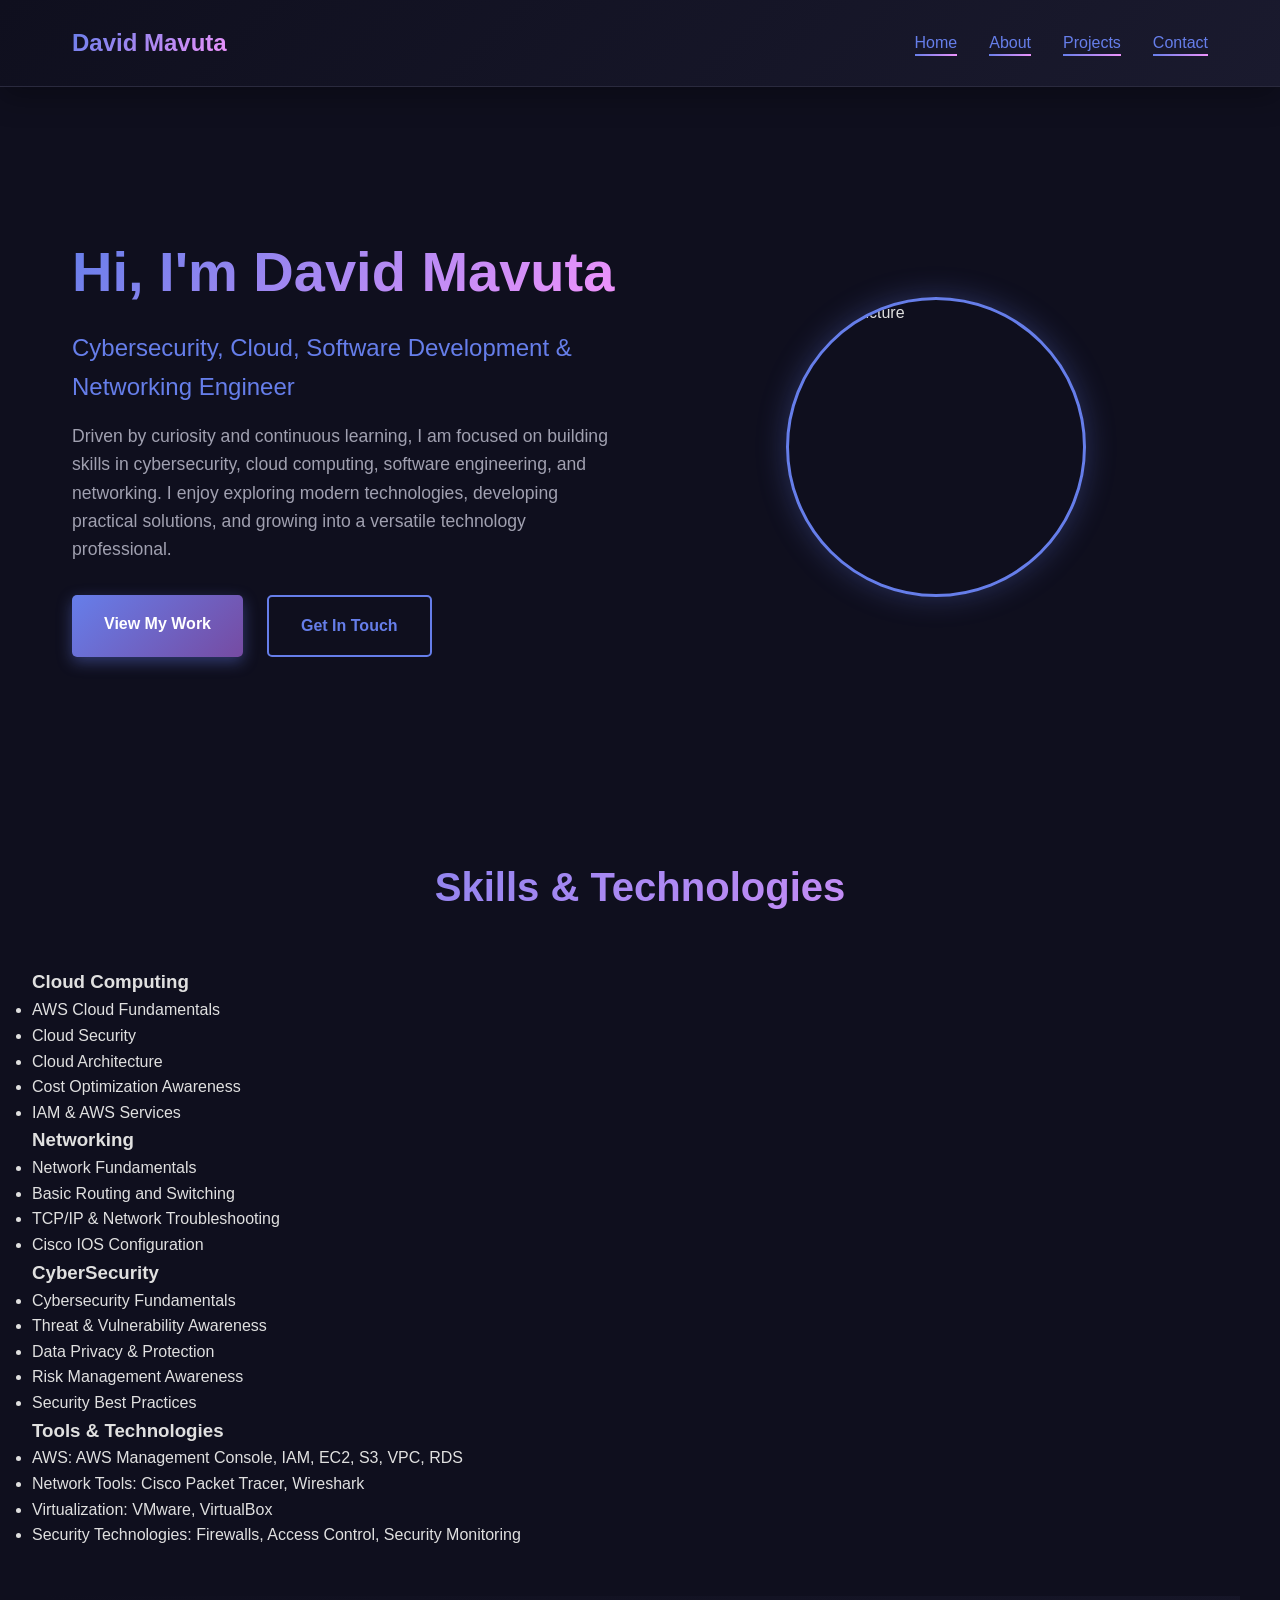
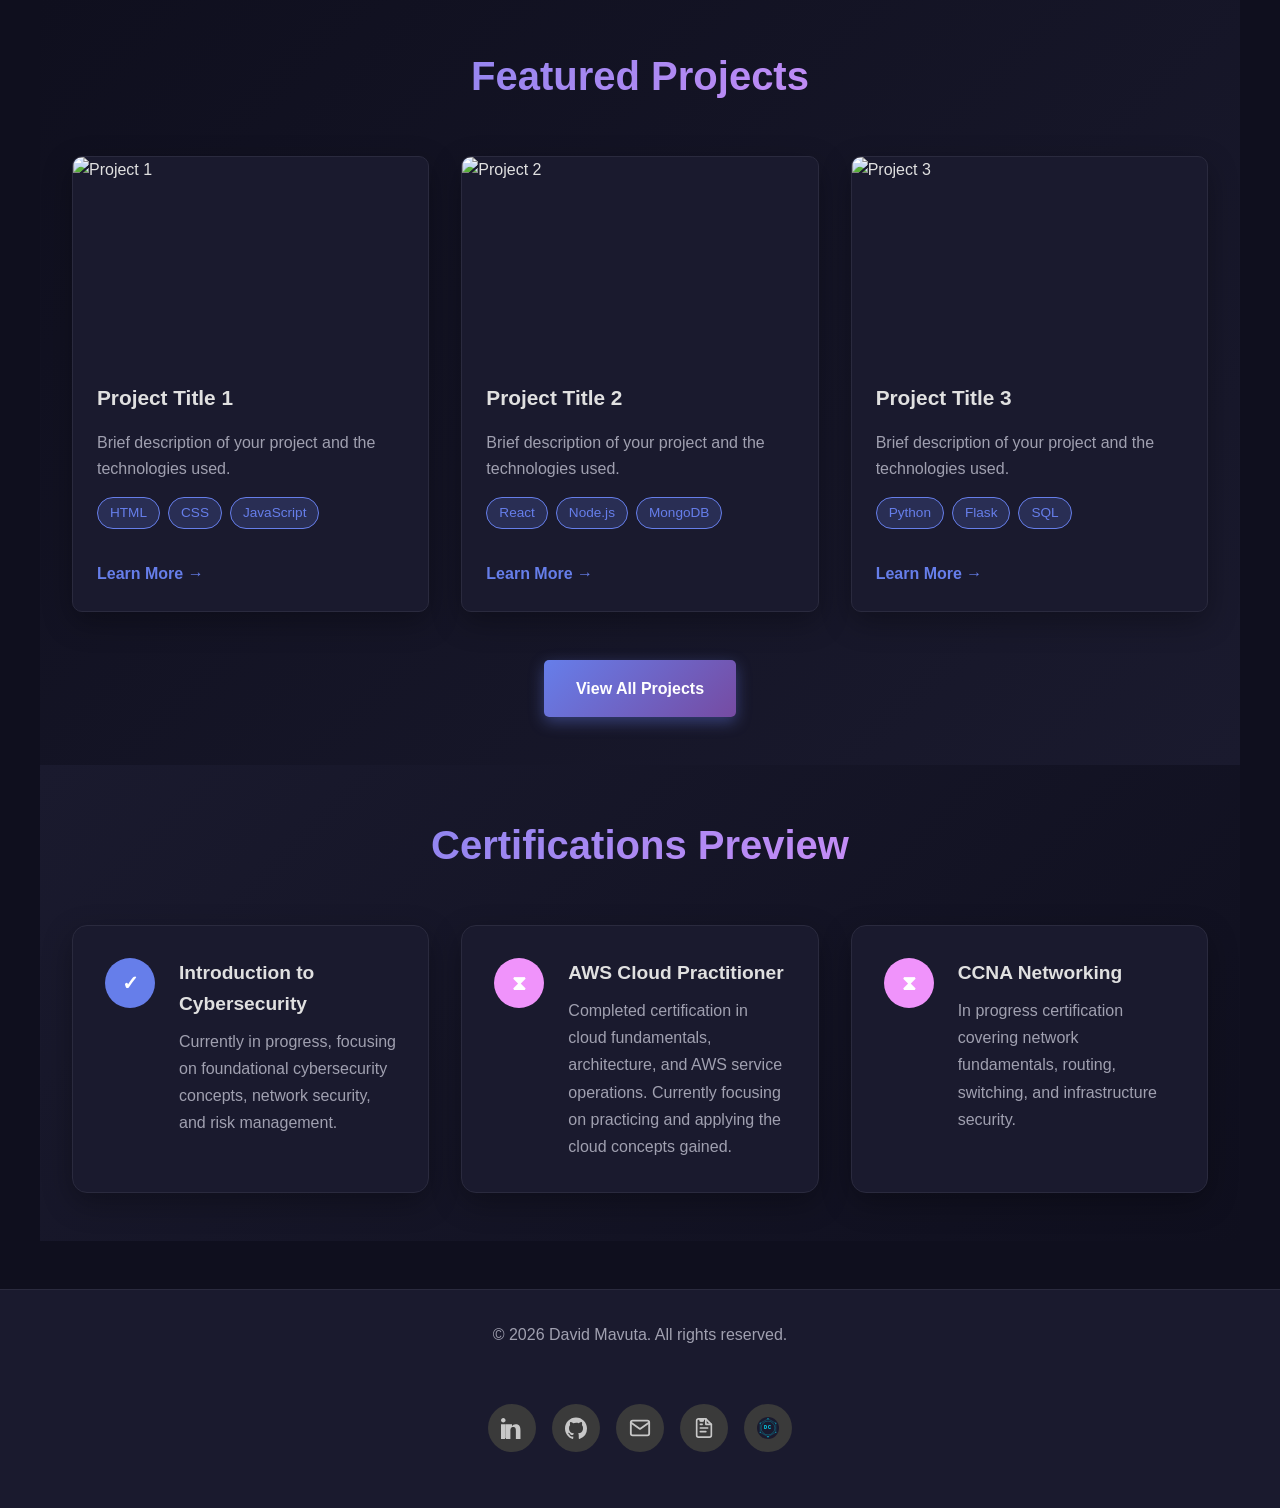
==== index.html @ 0a478a41 "Add files via upload" ====
<!DOCTYPE html>
<html lang="en">
<head>
    <meta charset="UTF-8">
    <meta name="viewport" content="width=device-width, initial-scale=1.0">
    <meta name="description" content="Professional portfolio showcasing my projects and skills">
    <title>Portfolio - David Mavuta</title>
    <link rel="stylesheet" href="https://cdnjs.cloudflare.com/ajax/libs/font-awesome/6.4.0/css/all.min.css" integrity="sha512-iecdLmaskl7CVJkEZSMUkrQ6usKu8zIvxUivphLfAxcJmb0nG/5aJ2XDuncan2UE5kYoigSeuNzm50i2RElZ6+OQ==" crossorigin="anonymous" referrerpolicy="no-referrer" />
    <link rel="stylesheet" href="style.css">
</head>
<body>
    <!-- Navigation Bar -->
    <nav class="navbar">
        <div class="nav-container">
            <div class="logo">David Mavuta</div>
            <ul class="nav-menu">
                <li><a href="index.html" class="nav-link active">Home</a></li>
                <li><a href="about.html" class="nav-link">About</a></li>
                <li><a href="projects.html" class="nav-link">Projects</a></li>
                <li><a href="contact.html" class="nav-link">Contact</a></li>
            </ul>
        </div>
    </nav>

    <!-- Hero Section -->
    <section class="hero">
        <div class="hero-content">
            <h1 class="hero-title">Hi, I'm David Mavuta</h1>
            <p class="hero-subtitle">Cybersecurity, Cloud, Software Development & Networking Engineer</p>
            <p class="hero-description">Driven by curiosity and continuous learning, I am focused on building skills in cybersecurity, cloud computing, software engineering, and networking. I enjoy exploring modern technologies, developing practical solutions, and growing into a versatile technology professional.</p>
            <div class="hero-buttons">
                <a href="projects.html" class="btn btn-primary">View My Work</a>
                <a href="contact.html" class="btn btn-secondary">Get In Touch</a>
            </div>
        </div>
        <div class="hero-image">
            <img src="assets/images/profile.jpg" alt="Profile Picture" class="profile-img">
        </div>
    </section>

   <!-- Skills Section -->
    <section class="skills">
        <h2>Skills & Technologies</h2>
        <div class="skills-container">
            <div class="skill-category">
                <h3>Cloud Computing</h3>
                <ul>
                    <li>AWS Cloud Fundamentals</li>
                    <li>Cloud Security</li>
                    <li>Cloud Architecture</li>
                    <li>Cost Optimization Awareness</li>
                    <li>IAM & AWS Services</li>
                </ul>
            </div>
            <div class="skill-category">
                <h3>Networking</h3>
                <ul>
                    <li>Network Fundamentals</li>
                    <li>Basic Routing and Switching</li>
                    <li>TCP/IP & Network Troubleshooting</li>
                    <li>Cisco IOS Configuration</li>
                </ul>
            </div>
            <div class="skill-category">
                <h3>CyberSecurity</h3>
                <ul>
                    <li>Cybersecurity Fundamentals</li>
                    <li>Threat & Vulnerability Awareness</li>
                    <li>Data Privacy & Protection</li>
                    <li>Risk Management Awareness</li>
                    <li>Security Best Practices</li>
                </ul>
            </div>
            <div class="skill-category">
                <h3>Tools & Technologies</h3>
                <ul>
                    <li>AWS: AWS Management Console, IAM, EC2, S3, VPC, RDS</li>
                    <li>Network Tools: Cisco Packet Tracer, Wireshark</li>
                    <li>Virtualization: VMware, VirtualBox</li>
                    <li>Security Technologies: Firewalls, Access Control, Security Monitoring</li>
                </ul>
            </div>
        </div>
    </section>

    <!-- Featured Projects Section -->
    <section class="featured-projects">
        <h2>Featured Projects</h2>
        <div class="projects-grid">
            <div class="project-card">
                <div class="project-image">
                    <img src="assets/images/project-1.jpg" alt="Project 1">
                </div>
                <div class="project-content">
                    <h3>Project Title 1</h3>
                    <p>Brief description of your project and the technologies used.</p>
                    <div class="tech-tags">
                        <span class="tag">HTML</span>
                        <span class="tag">CSS</span>
                        <span class="tag">JavaScript</span>
                    </div>
                    <a href="projects.html" class="project-link">Learn More →</a>
                </div>
            </div>

            <div class="project-card">
                <div class="project-image">
                    <img src="assets/images/project-2.jpg" alt="Project 2">
                </div>
                <div class="project-content">
                    <h3>Project Title 2</h3>
                    <p>Brief description of your project and the technologies used.</p>
                    <div class="tech-tags">
                        <span class="tag">React</span>
                        <span class="tag">Node.js</span>
                        <span class="tag">MongoDB</span>
                    </div>
                    <a href="projects.html" class="project-link">Learn More →</a>
                </div>
            </div>

            <div class="project-card">
                <div class="project-image">
                    <img src="assets/images/project-3.jpg" alt="Project 3">
                </div>
                <div class="project-content">
                    <h3>Project Title 3</h3>
                    <p>Brief description of your project and the technologies used.</p>
                    <div class="tech-tags">
                        <span class="tag">Python</span>
                        <span class="tag">Flask</span>
                        <span class="tag">SQL</span>
                    </div>
                    <a href="projects.html" class="project-link">Learn More →</a>
                </div>
            </div>
        </div>
        <div class="view-all">
            <a href="projects.html" class="btn btn-primary">View All Projects</a>
        </div>
    </section>

    <!-- Certifications Preview Section -->
    <section class="certifications">
        <h2>Certifications Preview</h2>
        <div class="certifications-grid">
            <div class="cert-card">
                <div class="cert-icon cert-complete">✓</div>
                <div class="cert-details">
                    <h3>Introduction to Cybersecurity</h3>
                    <p>Currently in progress, focusing on foundational cybersecurity concepts, network security, and risk management.</p>
                </div>
            </div>
            <div class="cert-card">
                <div class="cert-icon cert-progress">⧗</div>
                <div class="cert-details">
                    <h3>AWS Cloud Practitioner</h3>
                    <p>Completed certification in cloud fundamentals, architecture, and AWS service operations. Currently focusing on practicing and applying the cloud concepts gained.</p>
                </div>
            </div>
            <div class="cert-card">
                <div class="cert-icon cert-progress">⧗</div>
                <div class="cert-details">
                    <h3>CCNA Networking</h3>
                    <p>In progress certification covering network fundamentals, routing, switching, and infrastructure security.</p>
                </div>
            </div>
        </div>
    </section>

    <!-- Footer -->
    <footer class="footer">
        <div class="footer-content">
            <p>&copy; 2026 David Mavuta. All rights reserved.</p>
            <!-- Footer Social Icons -->
        <div class="footer-icons">

    <!-- LinkedIn -->
     <a href="https://www.linkedin.com/in/david-mavuta-75b363357" target="_blank" class="icon-btn" aria-label="LinkedIn">
      <svg viewBox="0 0 24 24" fill="currentColor">
        <path d="M4.98 3.5C4.98 4.88 3.88 6 2.5 6S.02 4.88.02 3.5C.02 2.12 1.12 1 2.5 1s2.48 1.12 2.48 2.5zM0 8h5v16H0V8zm7.5 0H12v2.2h.06C12.66 9 14.04 8 16 8c4.42 0 5.24 2.9 5.24 6.68V24h-5v-8.4c0-2-.04-4.56-2.78-4.56-2.78 0-3.2 2.18-3.2 4.42V24h-5V8z"/>
      </svg>
     </a>

    <!-- GitHub -->
     <a href="https://github.com/davycrest" target="_blank" class="icon-btn" aria-label="GitHub">
      <svg viewBox="0 0 24 24" fill="currentColor">
        <path d="M12 .5C5.37.5 0 5.87 0 12.5c0 5.3 3.44 9.8 8.21 11.39.6.11.82-.26.82-.58v-2.03c-3.34.73-4.04-1.61-4.04-1.61-.55-1.39-1.34-1.76-1.34-1.76-1.09-.75.08-.73.08-.73 1.21.08 1.84 1.24 1.84 1.24 1.07 1.84 2.81 1.31 3.5 1 .11-.78.42-1.31.76-1.61-2.67-.3-5.47-1.33-5.47-5.93 0-1.31.47-2.38 1.24-3.22-.13-.3-.54-1.52.12-3.18 0 0 1.01-.32 3.3 1.23a11.5 11.5 0 0 1 3-.4c1.02 0 2.04.14 3 .4 2.28-1.55 3.29-1.23 3.29-1.23.66 1.66.25 2.88.12 3.18.77.84 1.24 1.91 1.24 3.22 0 4.61-2.81 5.63-5.48 5.92.43.37.81 1.1.81 2.22v3.29c0 .32.22.7.83.58A12.01 12.01 0 0 0 24 12.5C24 5.87 18.63.5 12 .5z"/>
      </svg>
     </a>

    <!-- Email -->
     <a href="mailto:davycrestchirchir25@gmail.com" class="icon-btn" aria-label="Email">
      <svg viewBox="0 0 24 24" fill="none" stroke="currentColor" stroke-width="2" stroke-linecap="round" stroke-linejoin="round">
       <rect x="2" y="4" width="20" height="16" rx="2"/>
         <path d="m2 6 10 7 10-7"/>
    </svg>
  </a>

  <!-- CV / Resume -->
  <a href="/resume.pdf" target="_blank" class="icon-btn" aria-label="Download CV">
    <svg viewBox="0 0 24 24" fill="none" stroke="currentColor" stroke-width="1.8" stroke-linecap="round" stroke-linejoin="round">
      <path d="M14 2H6a2 2 0 0 0-2 2v16a2 2 0 0 0 2 2h12a2 2 0 0 0 2-2V8z"/>
      <polyline points="14 2 14 8 20 8"/>
      <line x1="8" y1="12" x2="16" y2="12"/>
      <line x1="8" y1="16" x2="14" y2="16"/>
      <line x1="8" y1="8" x2="10" y2="8"/>
      <rect x="7" y="1.5" width="5" height="3.5" rx="1" fill="currentColor" stroke="none"/>
      <text x="9.5" y="4.2" font-family="monospace" font-size="2.4" font-weight="bold" fill="#3a3a3a" text-anchor="middle">CV</text>
    </svg>
  </a>

 <!-- DC Portfolio Logo -->
  <a href="/" class="icon-btn icon-btn--dc" aria-label="DC Portfolio Home">
    <svg viewBox="0 0 48 48" fill="none">
      <circle cx="24" cy="24" r="24" fill="#1a1a2e"/>
      <polygon points="24,4 41,13.5 41,33.5 24,43 7,33.5 7,13.5" fill="none" stroke="#00e5ff" stroke-width="1" opacity="0.45"/>
      <circle cx="24" cy="24" r="15" fill="none" stroke="#00e5ff" stroke-width="0.9" opacity="0.6"/>
      <circle cx="24" cy="4"  r="1.5" fill="#00e5ff" opacity="0.85"/>
      <circle cx="41" cy="13.5" r="1.5" fill="#00e5ff" opacity="0.5"/>
      <circle cx="41" cy="33.5" r="1.5" fill="#00e5ff" opacity="0.5"/>
      <circle cx="24" cy="43" r="1.5" fill="#00e5ff" opacity="0.85"/>
      <circle cx="7" cy="33.5" r="1.5" fill="#00e5ff" opacity="0.5"/>
      <circle cx="7" cy="13.5" r="1.5" fill="#00e5ff" opacity="0.5"/>
      <text x="24" y="25" font-family="monospace" font-weight="bold" font-size="11" fill="#00e5ff"
            text-anchor="middle" dominant-baseline="central" letter-spacing="2">DC</text>
    </svg>
  </a>

</div>

        </div>
    </footer>

    <script src="script.js"></script>
</body>
</html>
---- style.css ----
/* ============================================
   GLOBAL STYLES & VARIABLES
   ============================================ */

:root {
    --primary-color: #667eea;
    --secondary-color: #764ba2;
    --accent-color: #f093fb;
    --dark-bg: #0f0f1e;
    --light-bg: #1a1a2e;
    --text-light: #e0e0e0;
    --text-dark: #0f0f1e;
    --border-color: #2a2a3e;
    --success: #4caf50;
    --error: #f44336;
    
    --spacing-xs: 0.5rem;
    --spacing-sm: 1rem;
    --spacing-md: 1.5rem;
    --spacing-lg: 2rem;
    --spacing-xl: 3rem;
    
    --transition: all 0.3s ease;
    --shadow: 0 10px 30px rgba(0, 0, 0, 0.3);
}

* {
    margin: 0;
    padding: 0;
    box-sizing: border-box;
}

html {
    scroll-behavior: smooth;
}

body {
    font-family: 'Segoe UI', Tahoma, Geneva, Verdana, sans-serif;
    background-color: var(--dark-bg);
    color: var(--text-light);
    line-height: 1.6;
    overflow-x: hidden;
}

/* ============================================
   NAVIGATION BAR
   ============================================ */

.navbar {
    background: linear-gradient(135deg, var(--dark-bg) 0%, var(--light-bg) 100%);
    padding: var(--spacing-md) 0;
    position: sticky;
    top: 0;
    z-index: 1000;
    box-shadow: var(--shadow);
    border-bottom: 1px solid var(--border-color);
}

.nav-container {
    max-width: 1200px;
    margin: 0 auto;
    padding: 0 var(--spacing-lg);
    display: flex;
    justify-content: space-between;
    align-items: center;
}

.logo {
    font-size: 1.5rem;
    font-weight: bold;
    background: linear-gradient(135deg, var(--primary-color), var(--accent-color));
    -webkit-background-clip: text;
    -webkit-text-fill-color: transparent;
    background-clip: text;
}

.nav-menu {
    display: flex;
    list-style: none;
    gap: var(--spacing-lg);
}

.nav-link {
    color: var(--text-light);
    text-decoration: none;
    transition: var(--transition);
    position: relative;
    font-weight: 500;
}

.nav-link:hover,
.nav-link.active {
    color: var(--primary-color);
}

.nav-link.active::after {
    content: '';
    position: absolute;
    bottom: -5px;
    left: 0;
    width: 100%;
    height: 2px;
    background: linear-gradient(135deg, var(--primary-color), var(--accent-color));
}

/* ============================================
   BUTTONS & LINKS
   ============================================ */

.btn {
    display: inline-block;
    padding: var(--spacing-sm) var(--spacing-lg);
    border-radius: 5px;
    text-decoration: none;
    font-weight: 600;
    transition: var(--transition);
    border: none;
    cursor: pointer;
    font-size: 1rem;
}

.btn-primary {
    background: linear-gradient(135deg, var(--primary-color), var(--secondary-color));
    color: white;
    box-shadow: 0 5px 15px rgba(102, 126, 234, 0.4);
}

.btn-primary:hover {
    transform: translateY(-2px);
    box-shadow: 0 8px 25px rgba(102, 126, 234, 0.6);
}

.btn-secondary {
    background: transparent;
    color: var(--primary-color);
    border: 2px solid var(--primary-color);
}

.btn-secondary:hover {
    background: var(--primary-color);
    color: white;
}

.link-btn {
    color: var(--primary-color);
    text-decoration: none;
    font-weight: 600;
    transition: var(--transition);
    display: inline-block;
}

.link-btn:hover {
    color: var(--accent-color);
    text-decoration: underline;
}

/* ============================================
   HERO SECTION
   ============================================ */

.hero {
    max-width: 1200px;
    margin: 0 auto;
    padding: var(--spacing-xl) var(--spacing-lg);
    display: grid;
    grid-template-columns: 1fr 1fr;
    gap: var(--spacing-xl);
    align-items: center;
    min-height: 80vh;
}

.hero-content h1 {
    font-size: 3.5rem;
    margin-bottom: var(--spacing-md);
    background: linear-gradient(135deg, var(--primary-color), var(--accent-color));
    -webkit-background-clip: text;
    -webkit-text-fill-color: transparent;
    background-clip: text;
    line-height: 1.2;
}

.hero-title {
    font-weight: bold;
}

.hero-subtitle {
    font-size: 1.5rem;
    color: var(--primary-color);
    margin-bottom: var(--spacing-sm);
}

.hero-description {
    font-size: 1.1rem;
    color: #a0a0b0;
    margin-bottom: var(--spacing-lg);
}

.hero-buttons {
    display: flex;
    gap: var(--spacing-md);
    margin-top: var(--spacing-lg);
}

.hero-image {
    display: flex;
    justify-content: center;
}

.profile-img {
    width: 300px;
    height: 300px;
    border-radius: 50%;
    object-fit: cover;
    border: 3px solid var(--primary-color);
    box-shadow: 0 0 30px rgba(102, 126, 234, 0.3);
    transition: var(--transition);
}

.profile-img:hover {
    box-shadow: 0 0 50px rgba(102, 126, 234, 0.6);
    transform: scale(1.05);
}

/* ============================================
   SECTIONS
   ============================================ */

section {
    padding: var(--spacing-xl) var(--spacing-lg);
}

section h2 {
    font-size: 2.5rem;
    margin-bottom: var(--spacing-xl);
    text-align: center;
    background: linear-gradient(135deg, var(--primary-color), var(--accent-color));
    -webkit-background-clip: text;
    -webkit-text-fill-color: transparent;
    background-clip: text;
}

.max-width {
    max-width: 1200px;
    margin: 0 auto;
}

/* ============================================
   FEATURED PROJECTS SECTION
   ============================================ */

.featured-projects {
    background: linear-gradient(135deg, var(--dark-bg) 0%, var(--light-bg) 100%);
    max-width: 1200px;
    margin: 0 auto;
    padding: var(--spacing-xl) var(--spacing-lg);
}

.projects-grid {
    display: grid;
    grid-template-columns: repeat(auto-fit, minmax(300px, 1fr));
    gap: var(--spacing-lg);
    margin: var(--spacing-lg) 0;
}

.project-card {
    background: var(--light-bg);
    border-radius: 10px;
    overflow: hidden;
    box-shadow: var(--shadow);
    transition: var(--transition);
    border: 1px solid var(--border-color);
}

.project-card:hover {
    transform: translateY(-10px);
    box-shadow: 0 20px 40px rgba(102, 126, 234, 0.3);
}

.project-image {
    width: 100%;
    height: 200px;
    overflow: hidden;
}

.project-image img {
    width: 100%;
    height: 100%;
    object-fit: cover;
    transition: var(--transition);
}

.project-card:hover .project-image img {
    transform: scale(1.1);
}

.project-content {
    padding: var(--spacing-md);
}

.project-content h3 {
    font-size: 1.3rem;
    margin-bottom: var(--spacing-sm);
    color: var(--text-light);
}

.project-content p {
    color: #a0a0b0;
    margin-bottom: var(--spacing-sm);
}

.tech-tags {
    display: flex;
    gap: var(--spacing-xs);
    flex-wrap: wrap;
    margin: var(--spacing-sm) 0;
}

.tag {
    background: rgba(102, 126, 234, 0.2);
    color: var(--primary-color);
    padding: 0.25rem 0.75rem;
    border-radius: 20px;
    font-size: 0.85rem;
    border: 1px solid var(--primary-color);
}

.project-link {
    display: inline-block;
    margin-top: var(--spacing-sm);
    color: var(--primary-color);
    text-decoration: none;
    font-weight: 600;
    transition: var(--transition);
}

.project-link:hover {
    color: var(--accent-color);
}

.view-all {
    text-align: center;
    margin-top: var(--spacing-xl);
}

/* ============================================
   CERTIFICATIONS PREVIEW SECTION
   ============================================ */

.certifications {
    background: linear-gradient(135deg, var(--light-bg) 0%, var(--dark-bg) 100%);
    max-width: 1200px;
    margin: 0 auto;
    padding: var(--spacing-xl) var(--spacing-lg);
}

.certifications-grid {
    display: grid;
    grid-template-columns: repeat(auto-fit, minmax(280px, 1fr));
    gap: var(--spacing-lg);
    margin-top: var(--spacing-lg);
}

.cert-card {
    display: flex;
    gap: var(--spacing-md);
    align-items: flex-start;
    padding: var(--spacing-lg);
    border-radius: 15px;
    background: var(--light-bg);
    box-shadow: var(--shadow);
    border: 1px solid var(--border-color);
    transition: var(--transition);
}

.cert-card:hover {
    transform: translateY(-6px);
    border-color: var(--primary-color);
}

.cert-icon {
    min-width: 50px;
    min-height: 50px;
    display: grid;
    place-items: center;
    border-radius: 50%;
    font-weight: bold;
    color: white;
    font-size: 1.25rem;
}

.cert-complete {
    background: var(--primary-color);
}

.cert-progress {
    background: var(--accent-color);
}

.cert-details h3 {
    margin-bottom: var(--spacing-xs);
    font-size: 1.2rem;
    color: var(--text-light);
}

.cert-details p {
    color: #a0a0b0;
    line-height: 1.7;
}

/* ============================================

.skills-container {
    max-width: 1200px;
    margin: 0 auto;
    display: grid;
    grid-template-columns: repeat(auto-fit, minmax(200px, 1fr));
    gap: var(--spacing-lg);
}

.skill-category {
    background: var(--light-bg);
    padding: var(--spacing-lg);
    border-radius: 10px;
    border: 1px solid var(--border-color);
    transition: var(--transition);
}

.skill-category:hover {
    box-shadow: var(--shadow);
    border-color: var(--primary-color);
}

.skill-category h3 {
    color: var(--primary-color);
    margin-bottom: var(--spacing-md);
    font-size: 1.3rem;
}

.skill-category ul {
    list-style: none;
}

.skill-category li {
    padding: var(--spacing-xs) 0;
    color: #a0a0b0;
    transition: var(--transition);
}

.skill-category:hover li {
    color: var(--text-light);
}

/* ============================================
   ABOUT PAGE
   ============================================ */

.about-hero {
    text-align: center;
    padding: var(--spacing-xl) var(--spacing-lg);
    background: linear-gradient(135deg, var(--dark-bg) 0%, var(--light-bg) 100%);
}

.about-hero h1 {
    font-size: 3rem;
    margin-bottom: var(--spacing-md);
    background: linear-gradient(135deg, var(--primary-color), var(--accent-color));
    -webkit-background-clip: text;
    -webkit-text-fill-color: transparent;
    background-clip: text;
}

.subtitle {
    font-size: 1.3rem;
    color: #a0a0b0;
}

.about-content {
    max-width: 1200px;
    margin: 0 auto;
}

.about-grid {
    display: grid;
    grid-template-columns: 1fr 1fr;
    gap: var(--spacing-xl);
    align-items: center;
}

.about-image img {
    width: 100%;
    border-radius: 10px;
    box-shadow: var(--shadow);
    transition: var(--transition);
}

.about-image img:hover {
    transform: scale(1.05);
}

.about-text h2 {
    font-size: 2rem;
    background: linear-gradient(135deg, var(--primary-color), var(--accent-color));
    -webkit-background-clip: text;
    -webkit-text-fill-color: transparent;
    background-clip: text;
    margin-bottom: var(--spacing-md);
    text-align: left;
}

.about-text p {
    color: #a0a0b0;
    margin-bottom: var(--spacing-md);
    line-height: 1.8;
}

/* ============================================
   TIMELINE / EXPERIENCE
   ============================================ */

.experience {
    background: linear-gradient(135deg, var(--dark-bg) 0%, var(--light-bg) 100%);
    max-width: 1200px;
    margin: 0 auto;
}

.timeline {
    position: relative;
    padding: var(--spacing-lg) 0;
}

.timeline::before {
    content: '';
    position: absolute;
    left: 50%;
    transform: translateX(-50%);
    width: 3px;
    height: 100%;
    background: linear-gradient(180deg, var(--primary-color), var(--accent-color));
}

.timeline-item {
    margin-bottom: var(--spacing-xl);
    position: relative;
}

.timeline-item:nth-child(odd) .timeline-content {
    margin-left: 0;
    margin-right: 50%;
    padding-right: var(--spacing-lg);
    text-align: right;
}

.timeline-item:nth-child(even) .timeline-content {
    margin-left: 50%;
    margin-right: 0;
    padding-left: var(--spacing-lg);
    text-align: left;
}

.timeline-marker {
    position: absolute;
    left: 50%;
    transform: translateX(-50%);
    width: 20px;
    height: 20px;
    background: linear-gradient(135deg, var(--primary-color), var(--accent-color));
    border-radius: 50%;
    top: 0;
    z-index: 1;
    box-shadow: 0 0 0 4px var(--dark-bg), 0 0 0 8px var(--primary-color);
}

.timeline-content h3 {
    font-size: 1.3rem;
    margin-bottom: var(--spacing-xs);
    color: var(--text-light);
}

.timeline-date {
    color: var(--primary-color);
    font-weight: 600;
    margin-bottom: var(--spacing-xs);
}

.timeline-description {
    color: #a0a0b0;
    line-height: 1.6;
}

/* ============================================
   EDUCATION SECTION
   ============================================ */

.education {
    background: var(--dark-bg);
}

.education-grid {
    max-width: 1200px;
    margin: 0 auto;
    display: grid;
    grid-template-columns: repeat(auto-fit, minmax(250px, 1fr));
    gap: var(--spacing-lg);
}

.education-card {
    background: var(--light-bg);
    padding: var(--spacing-lg);
    border-radius: 10px;
    border: 1px solid var(--border-color);
    transition: var(--transition);
}

.education-card:hover {
    box-shadow: var(--shadow);
    border-color: var(--primary-color);
}

.education-card h3 {
    color: var(--primary-color);
    margin-bottom: var(--spacing-sm);
}

.education-school {
    font-weight: 600;
    color: var(--text-light);
    margin-bottom: var(--spacing-xs);
}

.education-date {
    color: #a0a0b0;
    font-size: 0.9rem;
    margin-bottom: var(--spacing-md);
}

.education-description {
    color: #a0a0b0;
    line-height: 1.6;
}

/* ============================================
   PROJECTS PAGE
   ============================================ */

.projects-hero {
    text-align: center;
    padding: var(--spacing-xl) var(--spacing-lg);
    background: linear-gradient(135deg, var(--dark-bg) 0%, var(--light-bg) 100%);
}

.projects-hero h1 {
    font-size: 3rem;
    margin-bottom: var(--spacing-md);
    background: linear-gradient(135deg, var(--primary-color), var(--accent-color));
    -webkit-background-clip: text;
    -webkit-text-fill-color: transparent;
    background-clip: text;
}

.projects-filter {
    max-width: 1200px;
    margin: 0 auto;
    text-align: center;
    padding: var(--spacing-lg);
}

.filter-buttons {
    display: flex;
    justify-content: center;
    gap: var(--spacing-md);
    flex-wrap: wrap;
}

.filter-btn {
    background: var(--light-bg);
    color: var(--text-light);
    border: 2px solid var(--border-color);
    padding: var(--spacing-sm) var(--spacing-lg);
    border-radius: 25px;
    cursor: pointer;
    transition: var(--transition);
    font-weight: 600;
}

.filter-btn:hover,
.filter-btn.active {
    background: linear-gradient(135deg, var(--primary-color), var(--secondary-color));
    border-color: var(--primary-color);
    color: white;
}

.projects-gallery {
    background: var(--dark-bg);
    max-width: 1200px;
    margin: 0 auto;
}

.projects-container {
    display: grid;
    grid-template-columns: repeat(auto-fill, minmax(300px, 1fr));
    gap: var(--spacing-lg);
}

.project-item {
    background: var(--light-bg);
    border-radius: 10px;
    overflow: hidden;
    box-shadow: var(--shadow);
    transition: var(--transition);
    border: 1px solid var(--border-color);
}

.project-item:hover {
    transform: translateY(-10px);
    box-shadow: 0 20px 40px rgba(102, 126, 234, 0.3);
}

.project-image-container {
    position: relative;
    width: 100%;
    height: 250px;
    overflow: hidden;
}

.project-image-container img {
    width: 100%;
    height: 100%;
    object-fit: cover;
    transition: var(--transition);
}

.project-item:hover .project-image-container img {
    transform: scale(1.1);
}

.project-overlay {
    position: absolute;
    top: 0;
    left: 0;
    right: 0;
    bottom: 0;
    background: rgba(102, 126, 234, 0.9);
    display: flex;
    align-items: center;
    justify-content: center;
    opacity: 0;
    transition: var(--transition);
}

.project-item:hover .project-overlay {
    opacity: 1;
}

.view-project {
    color: white;
    text-decoration: none;
    font-weight: 600;
    font-size: 1.1rem;
    padding: var(--spacing-md) var(--spacing-lg);
    background: rgba(0, 0, 0, 0.3);
    border-radius: 5px;
    transition: var(--transition);
}

.view-project:hover {
    background: rgba(0, 0, 0, 0.5);
}

.project-info {
    padding: var(--spacing-md);
}

.project-info h3 {
    font-size: 1.3rem;
    margin-bottom: var(--spacing-sm);
}

.project-category {
    color: var(--primary-color);
    font-size: 0.9rem;
    font-weight: 600;
    margin-bottom: var(--spacing-sm);
}

.project-description {
    color: #a0a0b0;
    margin-bottom: var(--spacing-md);
    line-height: 1.6;
}

.project-actions {
    display: flex;
    gap: var(--spacing-md);
    margin-top: var(--spacing-md);
}

/* ============================================
   CONTACT PAGE
   ============================================ */

.contact-hero {
    text-align: center;
    padding: var(--spacing-xl) var(--spacing-lg);
    background: linear-gradient(135deg, var(--dark-bg) 0%, var(--light-bg) 100%);
}

.contact-hero h1 {
    font-size: 3rem;
    margin-bottom: var(--spacing-md);
    background: linear-gradient(135deg, var(--primary-color), var(--accent-color));
    -webkit-background-clip: text;
    -webkit-text-fill-color: transparent;
    background-clip: text;
}

.contact-content {
    max-width: 1200px;
    margin: 0 auto;
    padding: var(--spacing-xl) var(--spacing-lg);
}

.contact-container {
    display: grid;
    grid-template-columns: 1fr 1fr;
    gap: var(--spacing-xl);
}

.contact-info,
.contact-form-container {
    background: var(--light-bg);
    padding: var(--spacing-lg);
    border-radius: 10px;
    border: 1px solid var(--border-color);
}

.contact-info h2,
.contact-form-container h2 {
    font-size: 1.5rem;
    color: var(--primary-color);
    margin-bottom: var(--spacing-lg);
    text-align: left;
    background: none;
    -webkit-text-fill-color: unset;
}

.info-item {
    margin-bottom: var(--spacing-lg);
}

.info-item h3 {
    color: var(--text-light);
    margin-bottom: var(--spacing-sm);
}

.info-item p {
    color: #a0a0b0;
}

.info-item a {
    color: var(--primary-color);
    text-decoration: none;
    transition: var(--transition);
}

.info-item a:hover {
    color: var(--accent-color);
    text-decoration: underline;
}

.info-item ul {
    list-style: none;
    color: #a0a0b0;
}

.info-item ul li {
    padding: var(--spacing-xs) 0;
}
.social-icons {
    display: flex;
    gap: var(--spacing-md);
    flex-wrap: wrap;
    /* Optional: Uncomment the line below if you want to center the icons horizontally like Coursera */
    /* justify-content: center; */
}

.social-icons a {
    width: 40px;
    height: 40px;
    border-radius: 50%;
    display: flex;
    align-items: center;
    justify-content: center;
    text-decoration: none;
    font-size: 1.1rem; /* Marginally increased size so icons look crisp inside the 40px circle */
    
    /* Coursera Solid Style Overrides */
    background: #000000 !important; /* Forces a solid black background */
    border: none !important;         /* Removes the old primary-color border */
    color: #ffffff !important;        /* Forces the brand icon to be white */
    
    /* Keeps your portfolio's original smooth transition variable */
    transition: var(--transition); 
}

/* Coursera Hover Style Overrides */
.social-icons a:hover {
    background: #333333 !important; /* Turns dark grey on hover */
    color: #ffffff !important;      /* Ensures the icon stays white */
    transform: scale(1.05);         /* Adds a subtle zoom effect */
}
/* ============================================
   CONTACT FORM
   ============================================ */

.contact-form {
    display: flex;
    flex-direction: column;
    gap: var(--spacing-md);
}

.form-group {
    display: flex;
    flex-direction: column;
}

.form-group label {
    color: var(--text-light);
    margin-bottom: var(--spacing-xs);
    font-weight: 600;
}

.form-group input,
.form-group textarea,
.form-group select {
    background: var(--dark-bg);
    border: 1px solid var(--border-color);
    color: var(--text-light);
    padding: var(--spacing-sm);
    border-radius: 5px;
    font-family: inherit;
    font-size: 1rem;
    transition: var(--transition);
}

.form-group input:focus,
.form-group textarea:focus,
.form-group select:focus {
    outline: none;
    border-color: var(--primary-color);
    box-shadow: 0 0 10px rgba(102, 126, 234, 0.3);
}

.form-note {
    color: #a0a0b0;
    font-size: 0.9rem;
    margin-top: var(--spacing-sm);
}

.form-message {
    padding: var(--spacing-md);
    border-radius: 5px;
    margin-top: var(--spacing-md);
    display: none;
}

.form-message.success {
    background: rgba(76, 175, 80, 0.2);
    color: #4caf50;
    border: 1px solid #4caf50;
    display: block;
}

.form-message.error {
    background: rgba(244, 67, 54, 0.2);
    color: #f44336;
    border: 1px solid #f44336;
    display: block;
}

/* ============================================
   FOOTER
   ============================================ */

.footer {
    background: var(--light-bg);
    border-top: 1px solid var(--border-color);
    padding: var(--spacing-lg);
    text-align: center;
    margin-top: var(--spacing-xl);
}

.footer-content p {
    color: #a0a0b0;
    margin-bottom: var(--spacing-lg);
}

/* Footer Icons CSS */
.footer-icons {
  display: flex;
  justify-content: center;
  align-items: center;
  gap: 16px;
  padding: 24px 0;
}

.icon-btn {
  display: flex;
  align-items: center;
  justify-content: center;
  width: 48px;
  height: 48px;
  border-radius: 50%;
  background-color: #3a3a3a;
  color: #c8c8c8;
  text-decoration: none;
  transition: background-color 0.25s ease, transform 0.2s ease;
}

.icon-btn svg {  
  width: 22px;  
  height: 22px;
  transition: fill 0.25s ease, stroke 0.25s ease;
}

.icon-btn:hover {
  transform: translateY(-3px);
}

/* LinkedIn → official blue */
.btn-linkedin svg { fill: #c8c8c8; }
.btn-linkedin:hover { background-color: #0A66C2; }
.btn-linkedin:hover svg { fill: #ffffff; }

/* GitHub → white bg + dark octocat */
.btn-github svg { fill: #c8c8c8; }
.btn-github:hover { background-color: #ffffff; }
.btn-github:hover svg { fill: #24292e; }

/* Email → Gmail red */
.btn-email svg { fill: none; stroke: #c8c8c8; stroke-width: 2; }
.btn-email:hover { background-color: #EA4335; }
.btn-email:hover svg { stroke: #ffffff; }

/* CV → deep forest green */
.btn-cv svg { fill: none; stroke: #c8c8c8; stroke-width: 1.8px; }
.btn-cv .cv-badge { fill: #c8c8c8; }
.btn-cv .cv-label { fill: #3a3a3a; font-family: monospace; font-weight: bold; font-size: 2.8px; }
.btn-cv:hover { background-color: #2d6a4f; }
.btn-cv:hover svg { stroke: #ffffff; }
.btn-cv:hover .cv-badge { fill: #ffffff; }
.btn-cv:hover .cv-label { fill: #2d6a4f; }

/* DC Portfolio — cyan accents intensify on hover */
.btn-dc { background-color: #1a1a2e; }
.btn-dc:hover { background-color: #1a1a2e; }
.btn-dc .dc-hex,
.btn-dc .dc-ring { transition: opacity 0.25s ease; }
.btn-dc .dc-text { transition: fill 0.25s ease; }
.btn-dc:hover .dc-hex { opacity: 1; }
.btn-dc:hover .dc-ring { opacity: 1; }
.btn-dc:hover .dc-text { fill: #ffffff; }

/* Footer divider */
footer hr {
  border: none;
  border-top: 1px solid #444;
  margin: 0 24px;
}

/* ============================================
   RESPONSIVE DESIGN
   ============================================ */

@media (max-width: 768px) {
    :root {
        --spacing-lg: 1.5rem;
        --spacing-xl: 2rem;
    }

    .hero {
        grid-template-columns: 1fr;
        min-height: auto;
    }

    .hero-content h1 {
        font-size: 2.5rem;
    }

    .profile-img {
        width: 200px;
        height: 200px;
    }

    .about-grid {
        grid-template-columns: 1fr;
    }

    .contact-container {
        grid-template-columns: 1fr;
    }

    .projects-container {
        grid-template-columns: repeat(auto-fill, minmax(250px, 1fr));
    }

    .nav-menu {
        gap: var(--spacing-md);
    }

    .hero-buttons {
        flex-direction: column;
    }

    .timeline::before {
        left: 0;
    }

    .timeline-item:nth-child(odd) .timeline-content,
    .timeline-item:nth-child(even) .timeline-content {
        margin-left: 0;
        margin-right: 0;
        padding-left: var(--spacing-lg);
        text-align: left;
    }

    .timeline-marker {
        left: -6px;
    }

    section h2 {
        font-size: 2rem;
    }

    .hero-content h1 {
        font-size: 2.5rem;
    }
}

@media (max-width: 480px) {
    .nav-container {
        padding: 0 var(--spacing-md);
    }

    .nav-menu {
        gap: var(--spacing-sm);
        font-size: 0.9rem;
    }

    .hero-content h1 {
        font-size: 2rem;
    }

    .projects-grid,
    .skills-container {
        grid-template-columns: 1fr;
    }

    .filter-buttons {
        gap: var(--spacing-sm);
    }

    section {
        padding: var(--spacing-lg) var(--spacing-sm);
    }
}
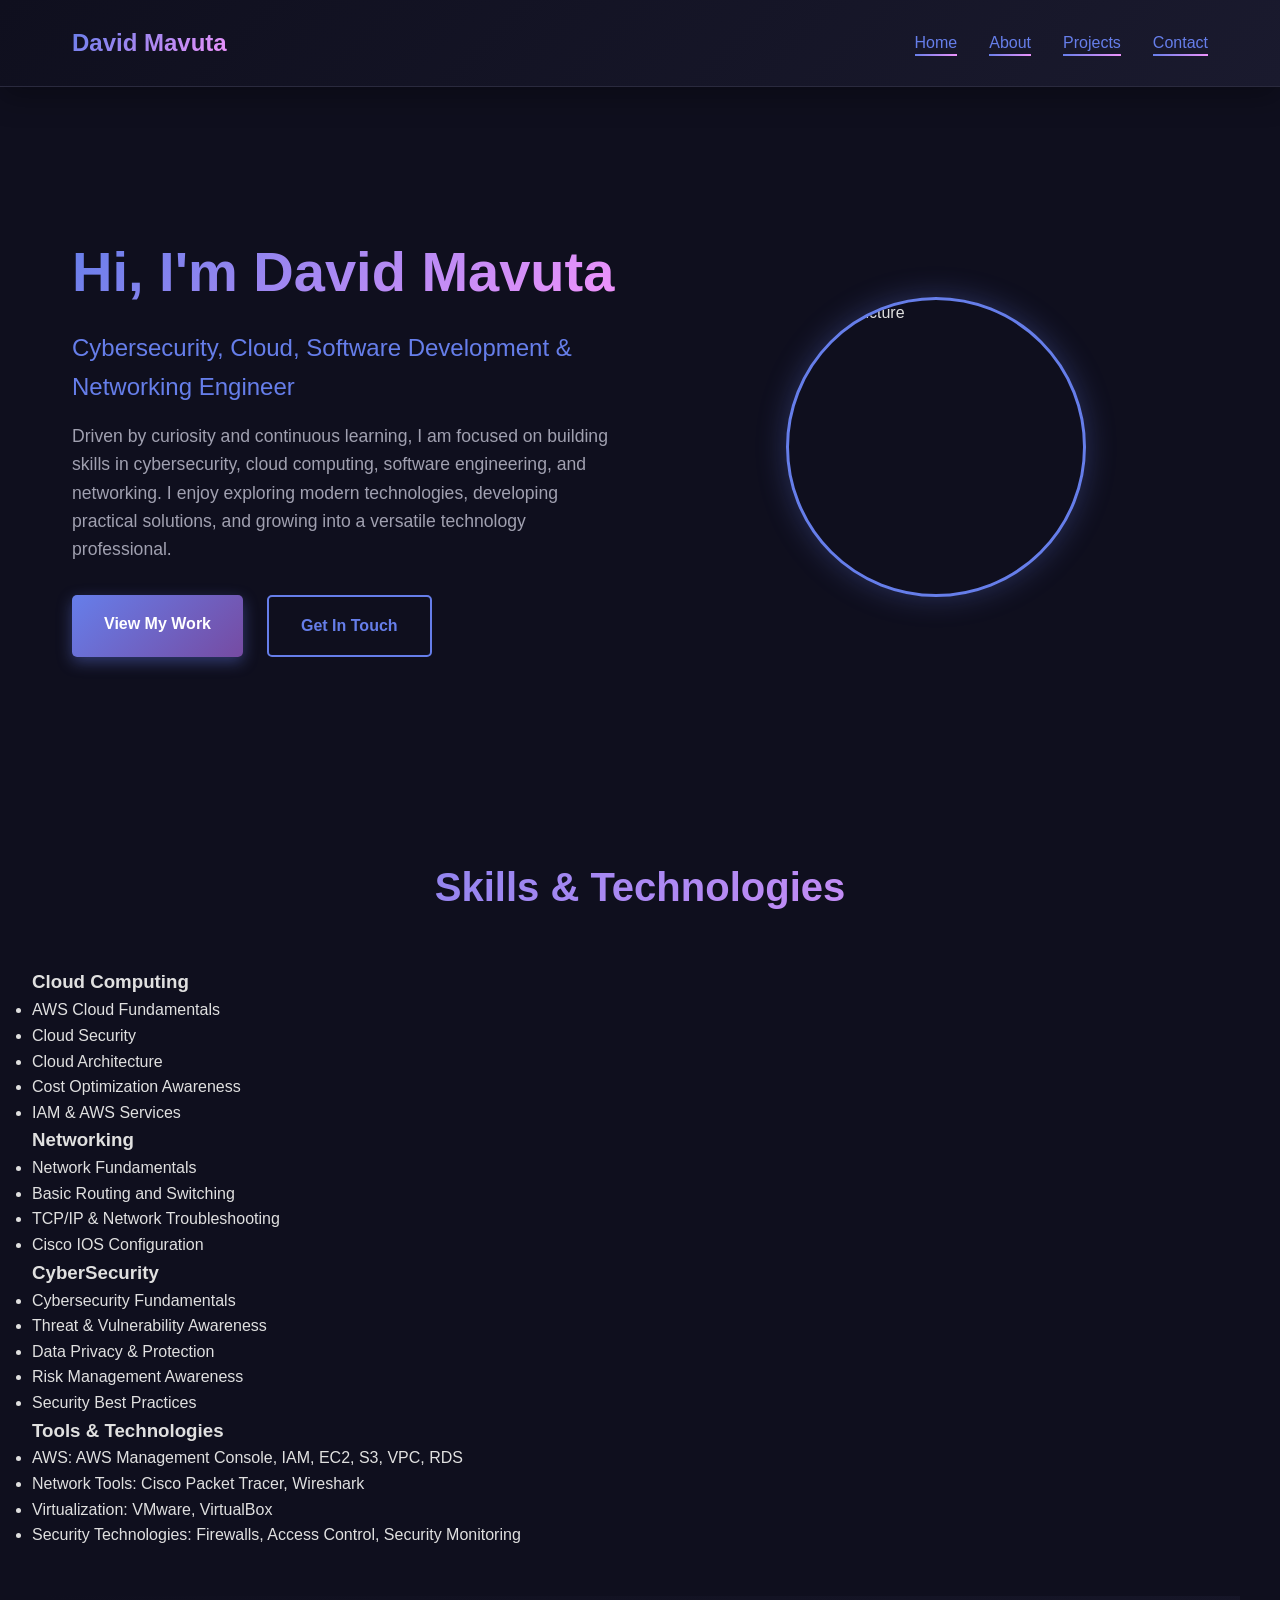
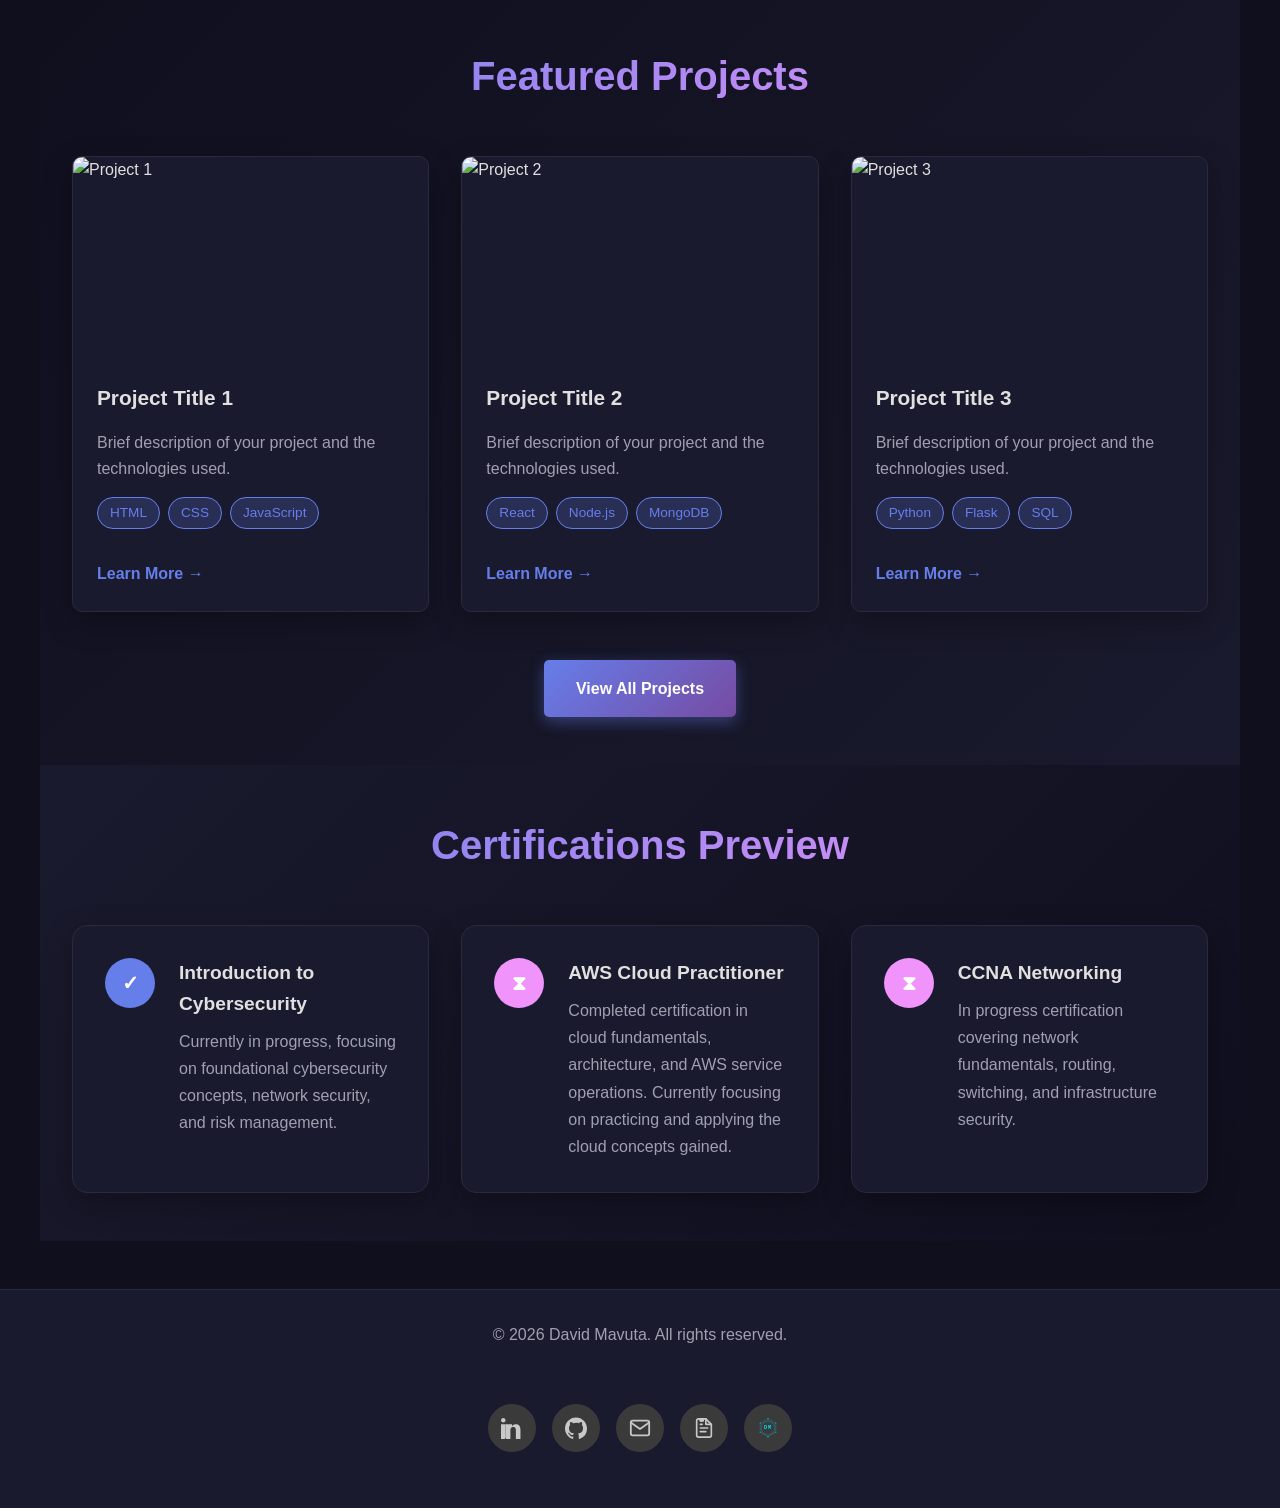
==== commit 6f79a266: "Update index.html" ====
--- a/index.html
+++ b/index.html
@@ -4,8 +4,9 @@
     <meta charset="UTF-8">
     <meta name="viewport" content="width=device-width, initial-scale=1.0">
     <meta name="description" content="Professional portfolio showcasing my projects and skills">
-    <title>Portfolio - David Mavuta</title>
+    <title>David Mavuta | Cybersecurity, Cloud & Networking</title>
     <link rel="stylesheet" href="https://cdnjs.cloudflare.com/ajax/libs/font-awesome/6.4.0/css/all.min.css" integrity="sha512-iecdLmaskl7CVJkEZSMUkrQ6usKu8zIvxUivphLfAxcJmb0nG/5aJ2XDuncan2UE5kYoigSeuNzm50i2RElZ6+OQ==" crossorigin="anonymous" referrerpolicy="no-referrer" />
+    <link rel="icon" type="image/png" href="assets/images/favicon.png">
     <link rel="stylesheet" href="style.css">
 </head>
 <body>
@@ -198,7 +199,7 @@
   </a>
 
   <!-- CV / Resume -->
-  <a href="/resume.pdf" target="_blank" class="icon-btn" aria-label="Download CV">
+  <a href="assets/documents/David_Mavuta_CV.pdf" target="_blank" class="icon-btn" aria-label="Download CV">
     <svg viewBox="0 0 24 24" fill="none" stroke="currentColor" stroke-width="1.8" stroke-linecap="round" stroke-linejoin="round">
       <path d="M14 2H6a2 2 0 0 0-2 2v16a2 2 0 0 0 2 2h12a2 2 0 0 0 2-2V8z"/>
       <polyline points="14 2 14 8 20 8"/>
@@ -211,9 +212,9 @@
   </a>
 
  <!-- DC Portfolio Logo -->
-  <a href="/" class="icon-btn icon-btn--dc" aria-label="DC Portfolio Home">
+  <a href="/" class="icon-btn icon-btn--dc" aria-label="DM Portfolio Home">
     <svg viewBox="0 0 48 48" fill="none">
-      <circle cx="24" cy="24" r="24" fill="#1a1a2e"/>
+      <circle cx="24" cy="24" r="24" fill="none"/>
       <polygon points="24,4 41,13.5 41,33.5 24,43 7,33.5 7,13.5" fill="none" stroke="#00e5ff" stroke-width="1" opacity="0.45"/>
       <circle cx="24" cy="24" r="15" fill="none" stroke="#00e5ff" stroke-width="0.9" opacity="0.6"/>
       <circle cx="24" cy="4"  r="1.5" fill="#00e5ff" opacity="0.85"/>
@@ -223,7 +224,7 @@
       <circle cx="7" cy="33.5" r="1.5" fill="#00e5ff" opacity="0.5"/>
       <circle cx="7" cy="13.5" r="1.5" fill="#00e5ff" opacity="0.5"/>
       <text x="24" y="25" font-family="monospace" font-weight="bold" font-size="11" fill="#00e5ff"
-            text-anchor="middle" dominant-baseline="central" letter-spacing="2">DC</text>
+            text-anchor="middle" dominant-baseline="central" letter-spacing="2">DM</text>
     </svg>
   </a>
 
